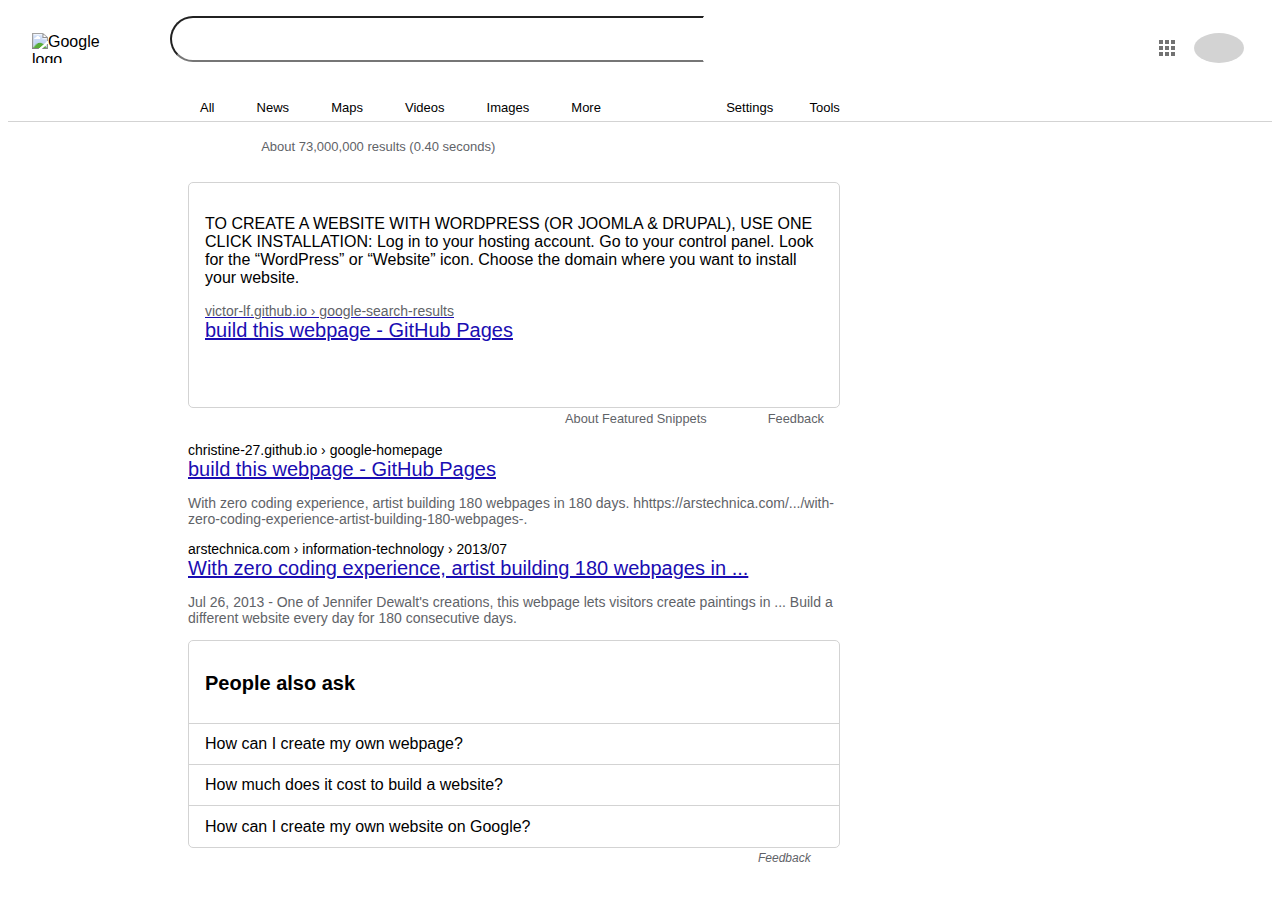
==== index.html @ c7e28373 "Added two results and People Also Ask" ====
<!DOCTYPE html>
<html lang="en">
<head>
  <link rel="stylesheet" type="text/css" href="style.css">
  <link href="https://stackpath.bootstrapcdn.com/bootstrap/4.5.0/css/bootstrap.min.css" rel="stylesheet" integrity="sha384-9aIt2nRpC12Uk9gS9baDl411NQApFmC26EwAOH8WgZl5MYYxFfc+NcPb1dKGj7Sk" crossorigin="anonymous">
  <script src="https://kit.fontawesome.com/f6c0521099.js" crossorigin="anonymous"></script>
  <link rel="shortcut icon" href="https://images.google.com/images/branding/googleg/1x/googleg_standard_color_128dp.png" />
  <title>Google Search</title>
</head>
<body>
  <header id="header">

    <div class="logo-and-form">
      <img id="logo" src="https://www.google.com/images/branding/googlelogo/1x/googlelogo_color_272x92dp.png" alt="Google logo" width="92px" height="30px">      

      <form id="search-form" action="#">
          
          <div class="input-group">
          <div class="input-group-append">
              <input type="text" id="search-field" class="form-control"></input> 
              <div class="input-group-text" id="input-group-text">
              <i class="fa fa-close" id="delete-search"> </i>   
              <i class="fa fa-search" id="search-glass"> </i>    
              </div>
          </div>
          </div>
          
      </form>
    </div>

    <ul id="header-links">
      <li title="Google Apps">
        <div class="grid">
          <div class="grid-cell"></div>
          <div class="grid-cell"></div>
          <div class="grid-cell"></div>
          <div class="grid-cell"></div>
          <div class="grid-cell"></div>
          <div class="grid-cell"></div>
          <div class="grid-cell"></div>
          <div class="grid-cell"></div>
          <div class="grid-cell"></div>
        </div>
      </li>
      <li id="profile-picture"><i class="fa fa-user"></i></li>
    </ul>

  </header>

  <nav class="nav-bar">
    <ul class="nav-list" id="search-options">
      <li><i class="fa fa-search"></i>All</li>
      <li><i class="fa fa-newspaper-o"></i>News</li>
      <li><i class="fa fa-map-marker"></i>Maps</li>
      <li><i class="fa fa-youtube-play"></i>Videos</li>
      <li><i class="fa fa-image"></i>Images</li>
      <li><i class="fa fa-ellipsis-v"></i>More</li>
    </ul>
    <ul class="nav-list" id="search-adjustments">
      <li>Settings</li>
      <li>Tools</li>
    </ul>
  </nav>
  
  <main id="main">  
    <div class="all-results"> 
      <div class="featured-result">
        <section id="featured-result">
          <p>
            TO CREATE A WEBSITE WITH WORDPRESS (OR JOOMLA & DRUPAL), USE ONE CLICK INSTALLATION: Log in to your hosting account. Go to your control panel. Look for the “WordPress” or “Website” icon. Choose the domain where you want to install your website.
          </p>
          <a href="#">build this webpage - GitHub Pages</a>
        </section>

        <div class="feature-feedback">
          <span><i class="fa fa-question-circle-o"></i>About Featured Snippets</span>
          <span><i class="fa fa-square"></i>Feedback</span>
        </div>
      </div>

      <section id="result-one">
        <a href="#">build this webpage - GitHub Pages</a>
        <p>
          With zero coding experience, artist building 180 webpages in 180 days. hhttps://arstechnica.com/.../with-zero-coding-experience-artist-building-180-webpages-.
        </p>
      </section>

      <section id="result-two">
        <a href="#">With zero coding experience, artist building 180 webpages in ...</a>
        <p>
          Jul 26, 2013 - One of Jennifer Dewalt's creations, this webpage lets visitors create paintings in ... Build a different website every day for 180 consecutive days.
        </p>
      </section>

      <div id="people-also-ask">
        <section>
          <h3>People also ask</h3>
          <ul>
            <li>How can I create my own webpage? <i class="fa fa-angle-down"></i></li>
            <li>How much does it cost to build a website? <i class="fa fa-angle-down"></i></li>
            <li>How can I create my own website on Google? <i class="fa fa-angle-down"></i></li>
          </ul>
        </section>
      </div>
      <span id="also-feedback">Feedback</span>

    </div>
  </main>

<!--    
  <footer id="footer">
    <div id="country">Spain</div>

    <div class="lower-footer">
      <ul id="site-info">
        <li>Advertising</li>
        <li>Business</li>
        <li>About</li>
        <li>How Search Works</li>
      </ul>

      <ul id="terms-and-conditions">
        <li>Privacy</li>
        <li>Terms</li>
        <li>Settings</li>
      </ul>
    </div>    

  </footer>-->
</body>
</html>
---- style.css ----
/*Global*/


body {
  font-family: arial, sans-serif !important;
  font-size: 16px;
}

/* Header */

#header {
  display: flex;
  justify-content: space-between;
  align-items: center;
  margin: 15px 28px 0 24px;
}

#logo {
  margin-right: 46px;
}

.logo-and-form {
  display: flex;
  justify-content: flex-start;
  align-items: center;
}

#search-form {
  display: flex;
  flex-direction: column;
  align-items: center;
  justify-content: center;
}

#search-field {
  width: 32.95rem;
  height: 2.5rem;
  border-radius: 1.875rem 0 0 1.875rem;
  border-right: 1px solid white;
}

#input-group-text {
  background-color: white;
  border-radius: 0 1.875rem 1.875rem 0;
  border-left: 1px solid white;
}

#delete-search {
  color: #80868b;
}

#search-glass {
  padding: 0 10px 0 26px;
  color: #4285f4;
}

#header-links {
  display: flex;
  flex-direction: row;
  justify-content: flex-end;
  align-items: center;
  height: 40px;
  list-style: none;
  font-size: 0.8125em;
  margin: 13px 0;
}

#header-links li {
  padding: 0 10px;
}

.grid {
  display: grid;
  grid-template-columns: repeat(3, 6px);
  grid-template-rows: repeat(3, 6px);
  margin-right: 8px;
}

.grid-cell {    
  border: 1px solid white;
  background-color: #727272;
}

#profile-picture {
  background: lightgray;
  height: 30px;
  width: 30px;
  border-radius: 50%;
  line-height: 28px;
}

#profile-picture i {
  color:  white;
  text-align: center;
}

/* Navigation bar */

.nav-bar {
  display: flex;
  align-items: center;
  font-size: 0.8125rem;
  height: 2.5rem;
  border-bottom: 1px solid lightgray;
}

.nav-bar::after {
  display: block;
  position: relative;
  top: 2.8125rem;
  left: -28.55rem;
  width: 20rem;
  content: "About 73,000,000 results (0.40 seconds)";
  color: #5f6368;
}

.nav-bar .nav-list {
  display: flex;
  justify-content: space-evenly;
  list-style: none;
}

#search-options {
  position: relative;
  left: 6.875rem;
  width: 30rem;
  margin-bottom: 0px;
}

#search-options i {
  padding-right: 0.3125rem;
  color: #5f6368;
}

#search-adjustments { 
  position: relative;
  display: flex;
  justify-content: space-around;
  left: 8.75rem;
  width: 9.375rem;
  margin-bottom: 0px;
}

/* Main */

#main {
  position: relative;
  display: flex;
  flex-direction: column;
  justify-content: center;
  align-items: left;
  top: 60px;
  left: 180px;
  width: 40.75rem;
}

.all-results a {
  font-size: 1.25rem;
}

.all-results p {
  font-size: 0.875rem;
}

.featured-result {
  margin-bottom: 1rem;
}

#featured-result {
  height: 12rem;
  padding: 1rem;
  border: 1px solid lightgray;
  border-radius: 5px;
}

#featured-result p {
  font-size: 1rem;
  color: black;
}

#featured-result a::before {
  display: block;
  content: "victor-lf.github.io › google-search-results";
  font-size: 0.875rem;
  color: #5f6368;
}

.feature-feedback {
  position: relative;
  display: flex;
  justify-content: space-around;
  left: 21.5rem;
  width: 20rem;
  margin-top: 0.2rem;
  font-size: 0.8rem;
  color: #5f6368;
}

.feature-feedback i {
  padding-right: 5px;
}

.all-results a {  
  font-size: 1.25rem;
  color: #1a0db2;
}

.all-results p {  
  color: #5f6368;
}

#result-one::before {
  display: block;
  content:"christine-27.github.io › google-homepage";
  font-size: 0.875rem;
}

#result-two::before {
  display: block;
  content:"arstechnica.com › information-technology › 2013/07";
  font-size: 0.875rem;
}

#people-also-ask section {
  border: 1px solid lightgray;
  border-radius: 5px;
}

#people-also-ask h3 {
  padding: 0.7rem 0 0.7rem 1rem;
  margin-bottom: 0px;
  font-size: 1.25rem;
}

#people-also-ask ul {
  display: flex;
  flex-direction: column;
  padding-left: 0px;
  margin-bottom: 0px;
  list-style: none;
}

#people-also-ask ul li {
  display: flex;
  justify-content: space-between;
  align-items: center;
  border-top: 1px solid lightgray;  
  padding: 0.7rem 2rem 0.7rem 1rem;
}

#also-feedback {
  position: relative;
  left: 570px;
  font-size: 0.75rem;
  font-style: italic;
  color: #5f6368;
}




/* Footer */ 

#footer {
  position: absolute;
  bottom: 0px;
  left: 0px;
  right: 0px;
  display: flex;
  flex-direction: column;
  background-color: #f2f2f2;
  color: #717171;
  font-size: 0.937rem;
}

#country {
  padding: 10px 0 10px 40px;
  border-bottom: 1px solid #d3c8c8;
}

.lower-footer {
  display: flex;
  flex-direction: row;
  justify-content: space-between;
  align-items: center;
}

#site-info {
  display: flex;
  flex-direction: row;
  justify-content: space-between;
  align-items: center;
  width: 25rem;
  margin-bottom: 0px;
  padding: 10px 0px 10px 40;
  list-style: none;
  margin-bottom: 0px;
}

#terms-and-conditions {
  display: flex;
  flex-direction: row;
  justify-content: space-between;
  width: 13.5rem;
  margin-bottom: 0px;
  padding: 10px 40px 10px 0;
  list-style: none;
}
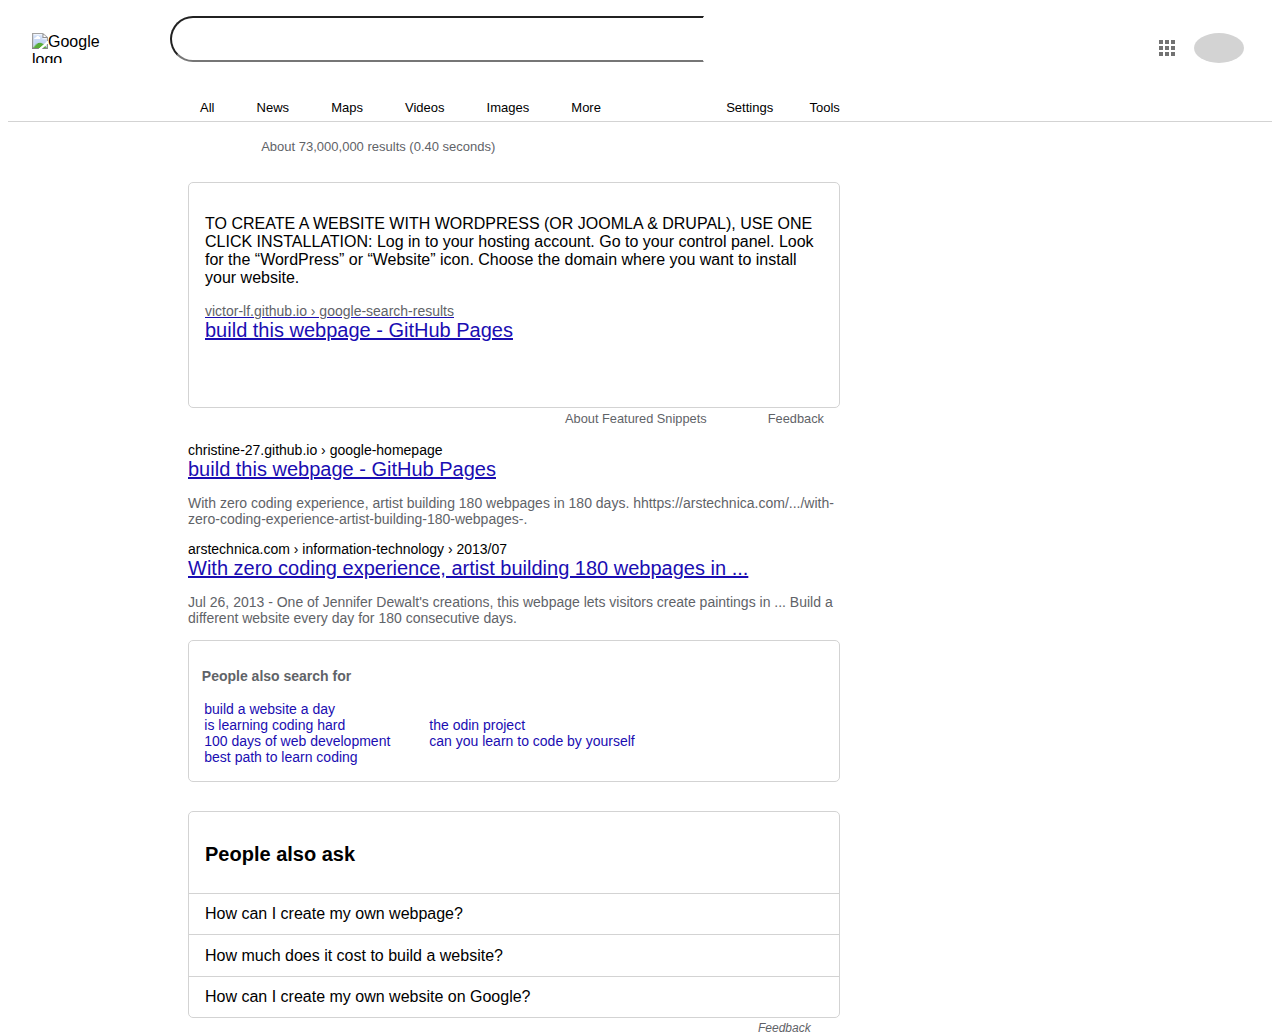
==== commit 479b9148: "Added People Also Search For" ====
--- a/index.html
+++ b/index.html
@@ -92,6 +92,21 @@
         </p>
       </section>
 
+      <div id="people-also-search">
+        <section>
+          <h3>People also search for</h3>
+          <i class="fa fa-close"></i>
+          <ul>
+            <li>build a website a day</li>
+            <li>is learning coding hard</li>
+            <li>100 days of web development</li>
+            <li>best path to learn coding</li>
+            <li>the odin project</li>
+            <li>can you learn to code by yourself</li>
+          </ul>
+        </section>
+      </div>
+
       <div id="people-also-ask">
         <section>
           <h3>People also ask</h3>
--- a/style.css
+++ b/style.css
@@ -221,6 +221,45 @@
   font-size: 0.875rem;
 }
 
+#people-also-search {  
+  position: relative;
+  border: 1px solid lightgray;
+  border-radius: 5px;
+  padding: 0.8rem;
+  margin-bottom: 1.8rem;
+}
+
+#people-also-search h3 {
+  font-weight: bold; 
+  font-size: 0.875rem;
+  color: #5f6368;
+}
+
+#people-also-search i {
+  position: absolute;
+  top: 0.875rem;
+  right: 0.875rem;
+  color: #5f6368;
+}
+
+#people-also-search ul {
+  display: flex;
+  flex-flow: column wrap;
+  align-items: center;
+  justify-content: center;
+  width: 28.125rem;
+  height: 4.375rem;
+  padding-left: 0px;
+  margin-bottom: 0px;
+  font-size: 0.875rem;
+}
+
+#people-also-search li {
+  width: 13.75rem;
+  color: #1a0db2;
+  list-style: none;
+}
+
 #people-also-ask section {
   border: 1px solid lightgray;
   border-radius: 5px;
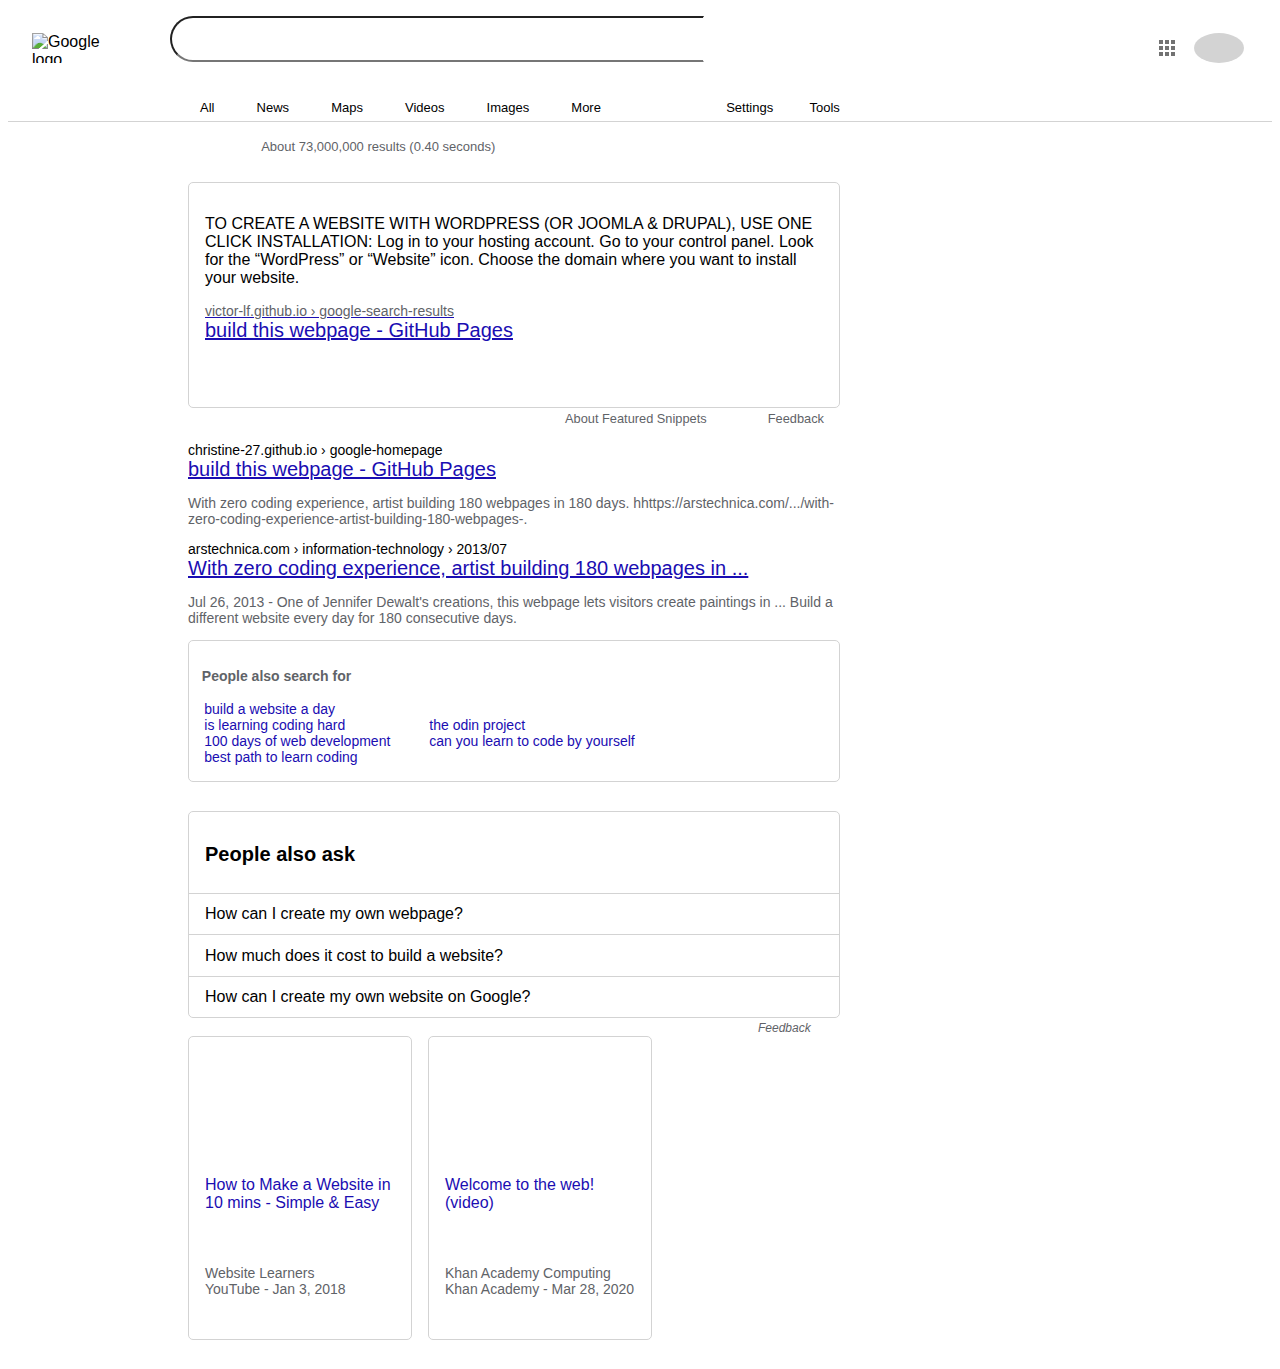
==== commit 1e45b35e: "Added embedded videos" ====
--- a/index.html
+++ b/index.html
@@ -119,6 +119,20 @@
       </div>
       <span id="also-feedback">Feedback</span>
 
+      <div class="video-grid">
+        <a class="video-tile">
+          <iframe width="560" height="315" src="https://www.youtube.com/embed/YWA-xbsJrVg" frameborder="0" allow="accelerometer; autoplay; encrypted-media; gyroscope; picture-in-picture" allowfullscreen></iframe>
+          <p id="iframe-title">How to Make a Website in 10 mins - Simple & Easy</p>
+          <p>Website Learners <br> YouTube - Jan 3, 2018</p>
+        </a>
+
+        <a class="video-tile">
+          <iframe width="560" height="315" src="https://www.youtube.com/embed/jHPr-CuvHhs" frameborder="0" allow="accelerometer; autoplay; encrypted-media; gyroscope; picture-in-picture" allowfullscreen></iframe>
+          <p id="iframe-title">Welcome to the web! (video)</p>
+          <p>Khan Academy Computing <br> Khan Academy - Mar 28, 2020</p>
+        </a>
+      </div>
+
     </div>
   </main>
 
--- a/style.css
+++ b/style.css
@@ -295,7 +295,37 @@
   color: #5f6368;
 }
 
-
+.video-grid {
+  display: grid;
+  grid-template-columns: repeat(2, 14rem);
+  grid-auto-rows: 19rem;
+  grid-gap: 1rem;
+  margin-bottom: 1.8rem;
+}
+
+.video-tile {
+  border: 1px solid lightgray;
+  border-radius: 5px;
+}
+
+.video-tile p {
+  margin: 0px;
+  padding: 1rem 1rem 0px 1rem;
+}
+
+
+iframe {
+  height: calc(100% - 11.5rem);
+  width: 100%;
+  object-fit: fill;
+  border-radius: 5px 5px 0 0;
+}
+
+#iframe-title {
+  font-size: 1rem;
+  color: #1a0db2;
+  padding-bottom: 2.3rem;
+}
 
 
 /* Footer */ 
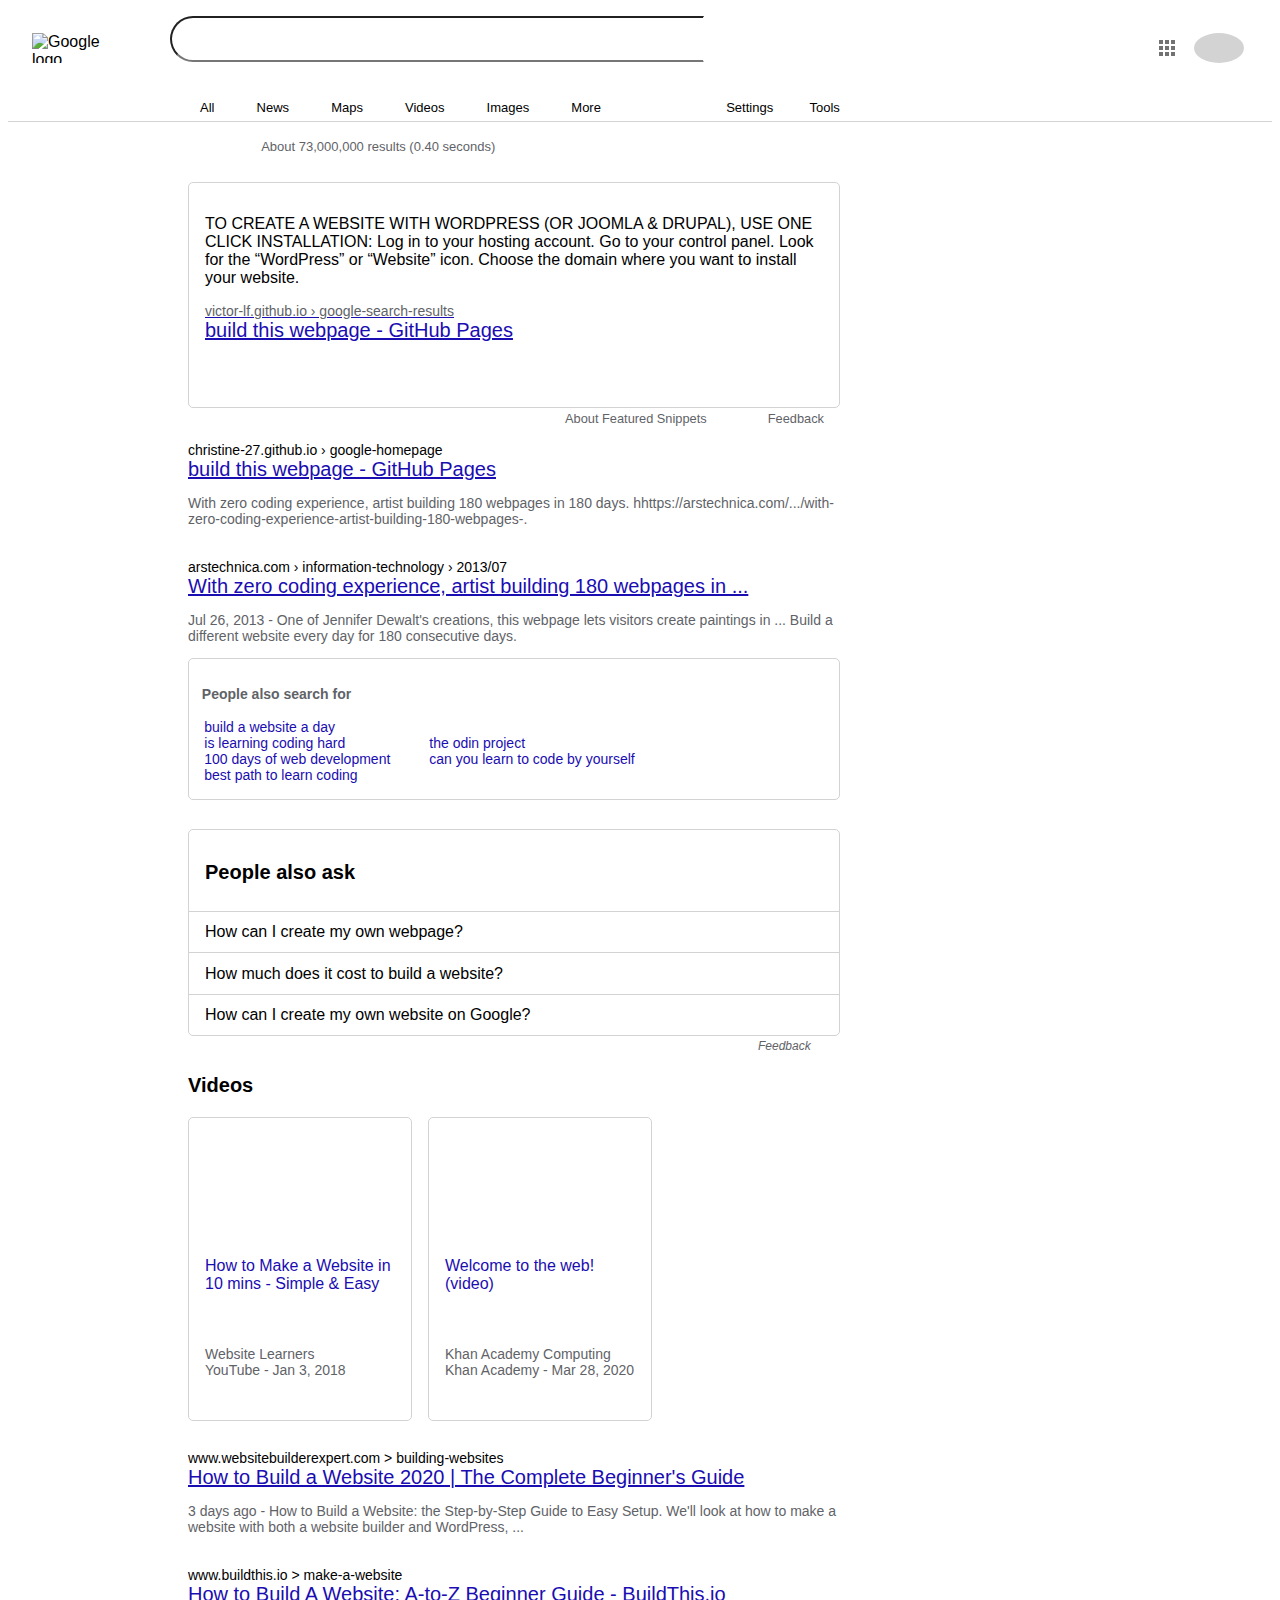
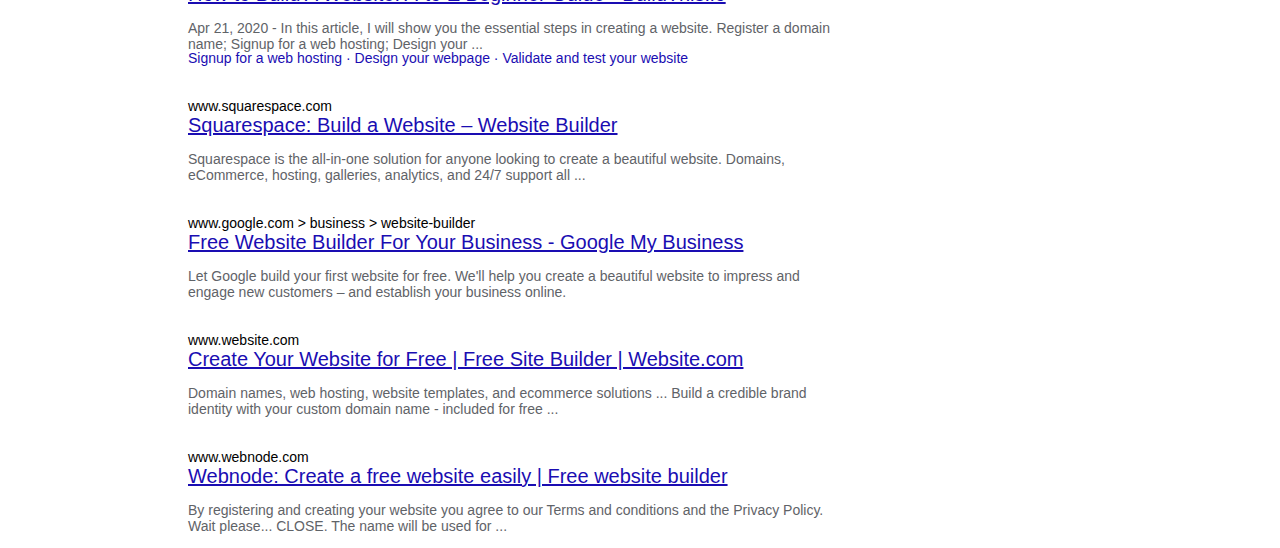
==== commit fdca36f8: "Added the rest of the search results" ====
--- a/index.html
+++ b/index.html
@@ -64,6 +64,7 @@
   
   <main id="main">  
     <div class="all-results"> 
+
       <div class="featured-result">
         <section id="featured-result">
           <p>
@@ -71,7 +72,6 @@
           </p>
           <a href="#">build this webpage - GitHub Pages</a>
         </section>
-
         <div class="feature-feedback">
           <span><i class="fa fa-question-circle-o"></i>About Featured Snippets</span>
           <span><i class="fa fa-square"></i>Feedback</span>
@@ -84,7 +84,6 @@
           With zero coding experience, artist building 180 webpages in 180 days. hhttps://arstechnica.com/.../with-zero-coding-experience-artist-building-180-webpages-.
         </p>
       </section>
-
       <section id="result-two">
         <a href="#">With zero coding experience, artist building 180 webpages in ...</a>
         <p>
@@ -106,7 +105,6 @@
           </ul>
         </section>
       </div>
-
       <div id="people-also-ask">
         <section>
           <h3>People also ask</h3>
@@ -119,6 +117,8 @@
       </div>
       <span id="also-feedback">Feedback</span>
 
+      
+      <h3 id="videos-header">Videos</h3>
       <div class="video-grid">
         <a class="video-tile">
           <iframe width="560" height="315" src="https://www.youtube.com/embed/YWA-xbsJrVg" frameborder="0" allow="accelerometer; autoplay; encrypted-media; gyroscope; picture-in-picture" allowfullscreen></iframe>
@@ -133,6 +133,44 @@
         </a>
       </div>
 
+      <section id="results-three-eight">
+        <section id="result-three">
+          <a href="#">How to Build a Website 2020 | The Complete Beginner's Guide</a>
+          <p>
+            3 days ago - How to Build a Website: the Step-by-Step Guide to Easy Setup. We'll look at how to make a website with both a website builder and WordPress, ...
+          </p>
+        </section>
+        <section id="result-four">
+          <a href="#">How to Build A Website: A-to-Z Beginner Guide - BuildThis.io</a>
+          <p>
+            Apr 21, 2020 - In this article, I will show you the essential steps in creating a website. Register a domain name; Signup for a web hosting; Design your ...
+          </p>
+        </section>
+        <section id="result-five">
+          <a href="#">Squarespace: Build a Website – Website Builder</a>
+          <p>
+            Squarespace is the all-in-one solution for anyone looking to create a beautiful website. Domains, eCommerce, hosting, galleries, analytics, and 24/7 support all ...
+          </p>
+        </section>
+        <section id="result-six">
+          <a href="#">Free Website Builder For Your Business - Google My Business</a>
+          <p>
+            Let Google build your first website for free. We'll help you create a beautiful website to impress and engage new customers – and establish your business online.
+          </p>
+        </section>
+        <section id="result-seven">
+          <a href="#">Create Your Website for Free | Free Site Builder | Website.com</a>
+          <p>
+            Domain names, web hosting, website templates, and ecommerce solutions ... Build a credible brand identity with your custom domain name - included for free ...
+          </p>
+        </section>
+        <section id="result-eight">
+          <a href="#">Webnode: Create a free website easily | Free website builder</a>
+          <p>
+            By registering and creating your website you agree to our Terms and conditions and the Privacy Policy. Wait please... CLOSE. The name will be used for ...
+          </p>
+        </section>
+      </section>
     </div>
   </main>
 
--- a/style.css
+++ b/style.css
@@ -12,7 +12,11 @@
   display: flex;
   justify-content: space-between;
   align-items: center;
+  position: sticky;
+  top: 0px;
+  background: white;
   margin: 15px 28px 0 24px;
+  z-index: 1;
 }
 
 #logo {
@@ -209,6 +213,14 @@
   color: #5f6368;
 }
 
+#result-one, #result-three, #result-five, #result-six, #result-seven, #result-eigth {
+  margin-bottom: 2rem;
+}
+
+#result-four {
+  margin-bottom: 1rem;
+}
+
 #result-one::before {
   display: block;
   content:"christine-27.github.io › google-homepage";
@@ -293,6 +305,10 @@
   font-size: 0.75rem;
   font-style: italic;
   color: #5f6368;
+}
+
+#videos-header {
+  font-size: 1.25rem;
 }
 
 .video-grid {
@@ -327,6 +343,51 @@
   padding-bottom: 2.3rem;
 }
 
+#result-three::before {
+  content:"www.websitebuilderexpert.com > building-websites";
+  display: block;
+  font-size: 0.875rem;
+}
+
+#result-four::before {
+  content:"www.buildthis.io > make-a-website";
+  display: block;
+  font-size: 0.875rem;
+}
+
+#result-four::after {  
+  content:"Signup for a web hosting · ‎Design your webpage · ‎Validate and test your website";
+  display: block;
+  position: relative;
+  bottom: 1rem;
+  color: #1a0db2;
+  font-size: 0.875rem;
+}
+
+#result-five::before {
+  content:"www.squarespace.com";
+  display: block;
+  font-size: 0.875rem;
+}
+
+#result-six::before {
+  content:"www.google.com > business > website-builder";
+  display: block;
+  font-size: 0.875rem;
+}
+
+#result-seven::before {
+  content:"www.website.com";
+  display: block;
+  font-size: 0.875rem;
+}
+
+#result-eight::before {
+  content:"www.webnode.com";
+  display: block;
+  font-size: 0.875rem;
+}
+
 
 /* Footer */ 
 
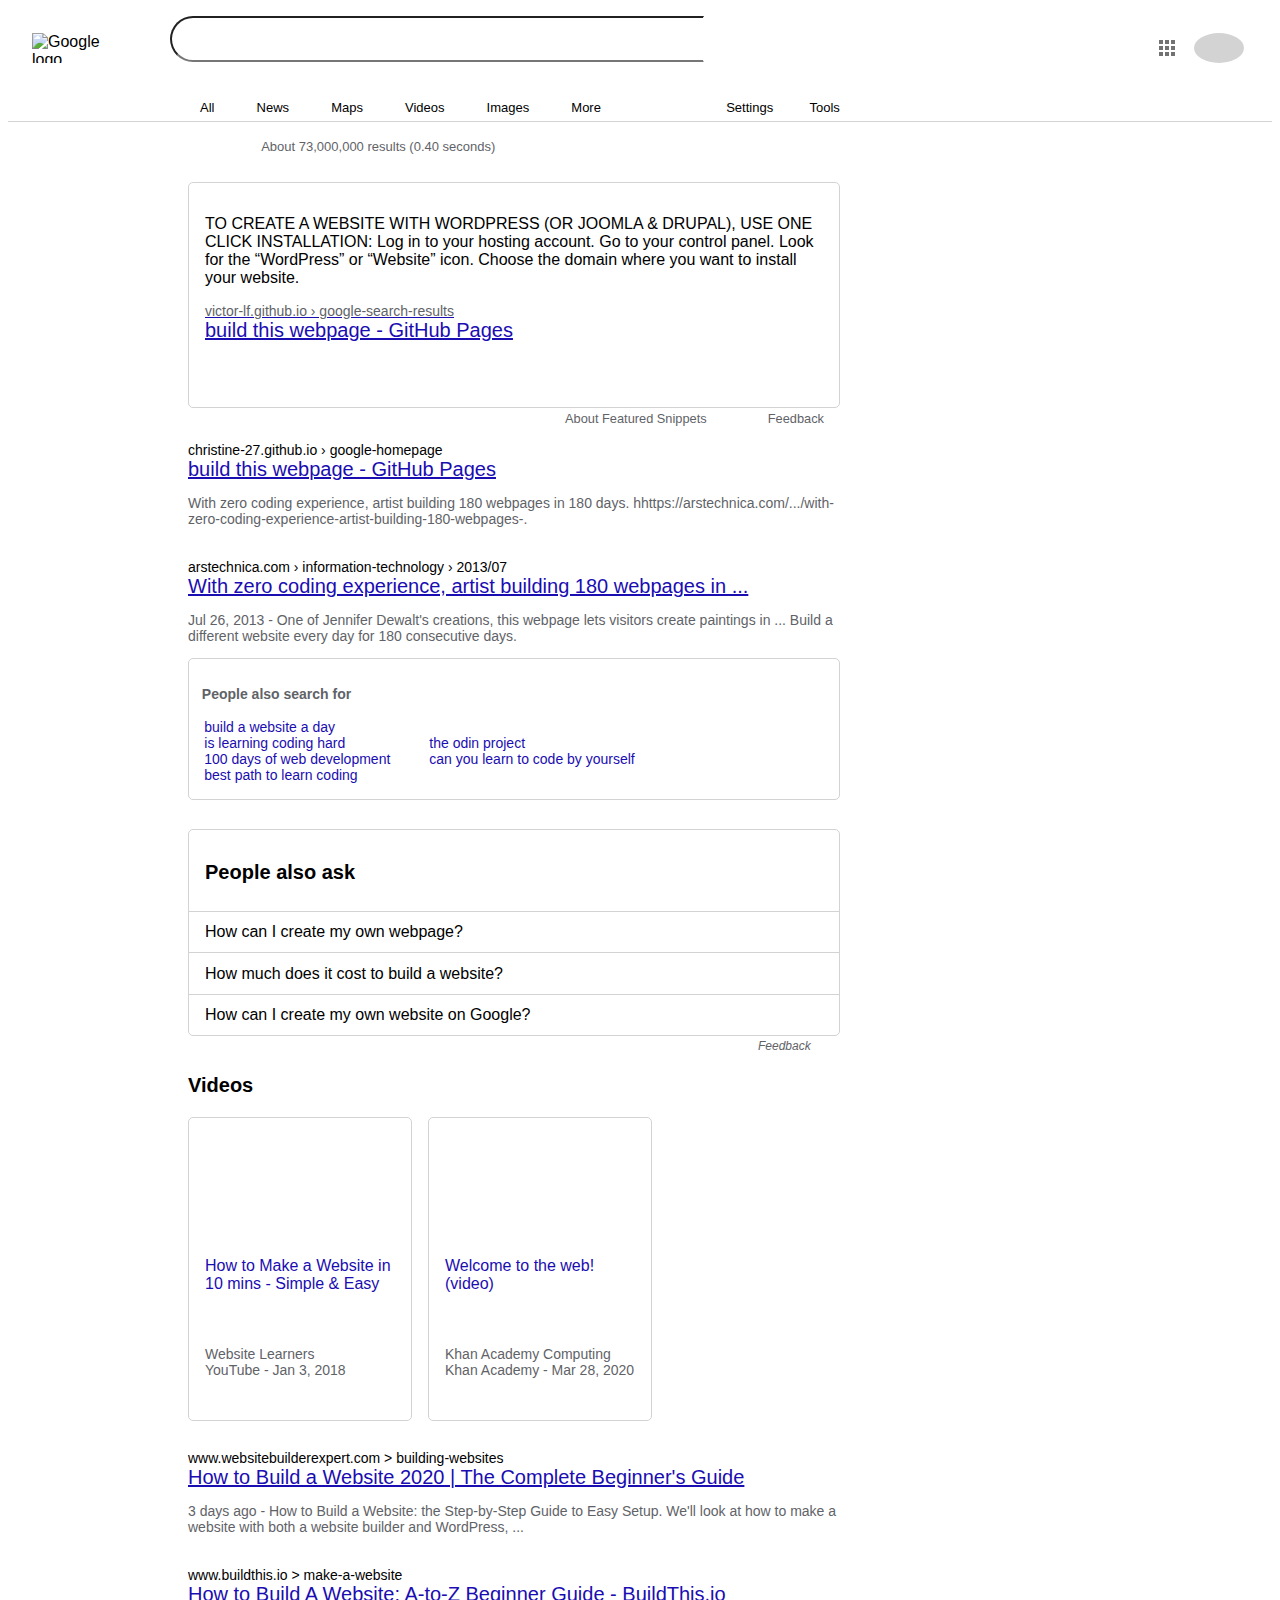
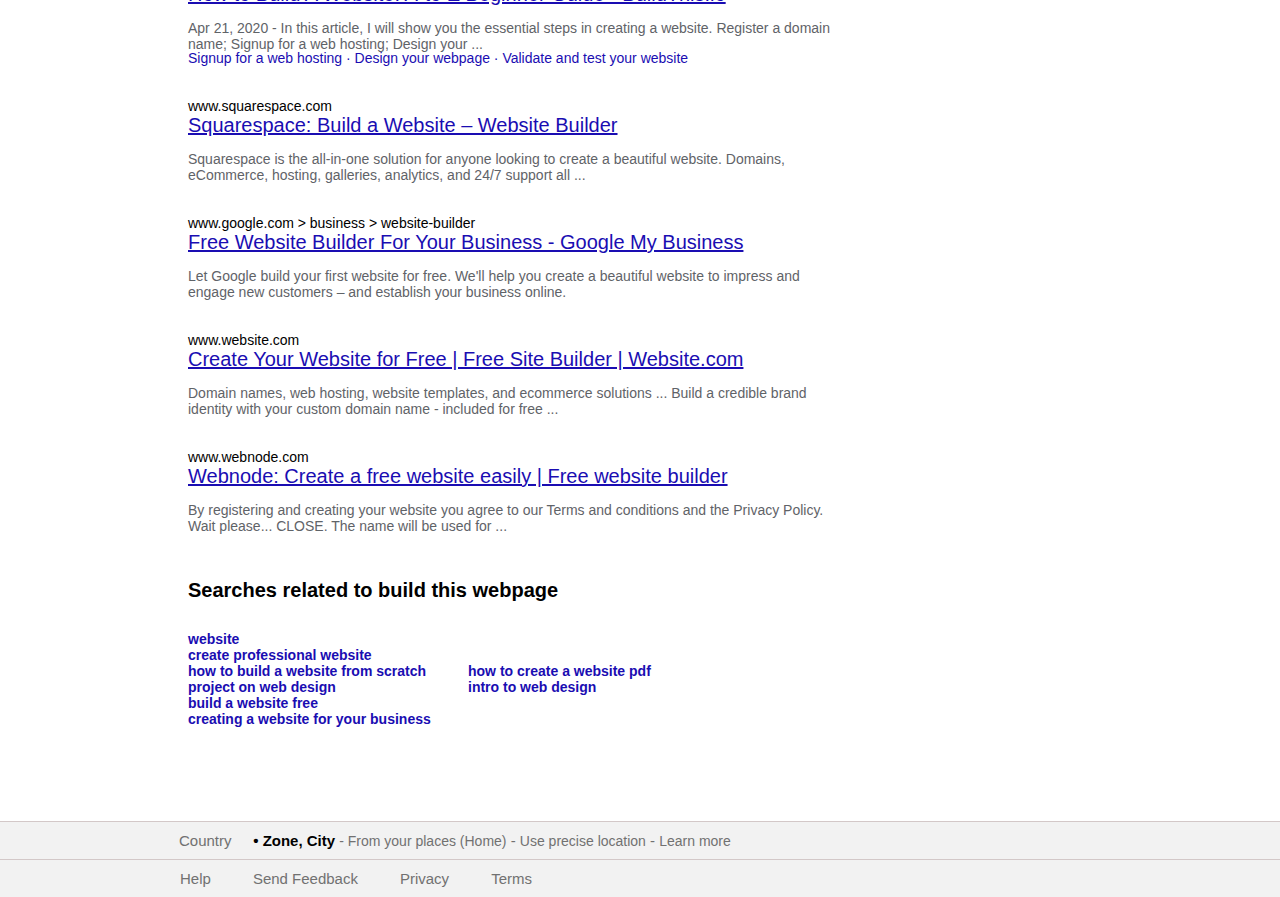
==== commit ed513d9d: "Added related searches, footer and new image directory" ====
--- a/index.html
+++ b/index.html
@@ -172,27 +172,44 @@
         </section>
       </section>
     </div>
+
+    <div id="related-searches">
+      <section>
+        <h3>Searches related to build this webpage</h3> 
+        <ul>
+          <li>website</li>
+          <li>create professional website</li>
+          <li>how to build a website from scratch</li>
+          <li>project on web design</li>
+          <li>build a website free</li>
+          <li>creating a website for your business</li>
+          <li>how to create a website pdf</li>
+          <li>intro to web design</li>
+        </ul>
+      </section>
+    </div>
+
   </main>
 
-<!--    
+  
   <footer id="footer">
-    <div id="country">Spain</div>
+    <div id="location">
+      Country
+      <span id="country"> • Zone, City </span>
+      <a href="#">- From your places (Home)</a> -
+      <a>Use precise location</a> -
+      <a>Learn more</a>
+    </div>
 
     <div class="lower-footer">
-      <ul id="site-info">
-        <li>Advertising</li>
-        <li>Business</li>
-        <li>About</li>
-        <li>How Search Works</li>
-      </ul>
-
       <ul id="terms-and-conditions">
+        <li>Help</li>
+        <li>Send Feedback</li>
         <li>Privacy</li>
         <li>Terms</li>
-        <li>Settings</li>
       </ul>
     </div>    
 
-  </footer>-->
+  </footer>
 </body>
 </html>--- a/style.css
+++ b/style.css
@@ -266,7 +266,7 @@
   font-size: 0.875rem;
 }
 
-#people-also-search li {
+#people-also-search li, #related-searches li {
   width: 13.75rem;
   color: #1a0db2;
   list-style: none;
@@ -388,24 +388,63 @@
   font-size: 0.875rem;
 }
 
+#related-searches h3 {
+  padding: 0.7rem 0 0.7rem 0;
+  margin-bottom: 0px;
+  font-size: 1.25rem;
+}
+
+#related-searches ul {
+  display: flex;
+  flex-flow: column wrap;
+  align-items: center;
+  justify-content: center;
+  width: 30rem;
+  height: 6.5rem;
+  padding-left: 0px;
+  margin-bottom: 0px;
+  font-size: 0.875rem;
+}
+
+#related-searches ul li {
+  width: 17.5rem;
+  font-weight: bold;
+}
 
 /* Footer */ 
 
 #footer {
   position: absolute;
-  bottom: 0px;
   left: 0px;
   right: 0px;
   display: flex;
   flex-direction: column;
   background-color: #f2f2f2;
   color: #717171;
+  border-top: 0.5px solid #d3c8c8;
   font-size: 0.937rem;
+  margin-top: 9.375rem;
+}
+
+#location {
+  padding: 10px 0 10px 179px;
+  border-bottom: 1px solid #d3c8c8;
+}
+
+#location a {
+  font-size: 0.875rem;
+  color: #717171;
+  text-decoration: none;
+}
+
+#location a:hover {
+  color: black;
 }
 
 #country {
-  padding: 10px 0 10px 40px;
-  border-bottom: 1px solid #d3c8c8;
+  padding-left: 1.1rem;
+  font-weight: bold;
+  color: black;
 }
 
 .lower-footer {
@@ -415,24 +454,12 @@
   align-items: center;
 }
 
-#site-info {
+#terms-and-conditions {
   display: flex;
   flex-direction: row;
   justify-content: space-between;
-  align-items: center;
-  width: 25rem;
-  margin-bottom: 0px;
-  padding: 10px 0px 10px 40;
-  list-style: none;
-  margin-bottom: 0px;
-}
-
-#terms-and-conditions {
-  display: flex;
-  flex-direction: row;
-  justify-content: space-between;
-  width: 13.5rem;
-  margin-bottom: 0px;
-  padding: 10px 40px 10px 0;
+  width: 22rem;
+  margin: 0px 0px 0px 140px;
+  padding: 10px 0 10px 40px;
   list-style: none;
 }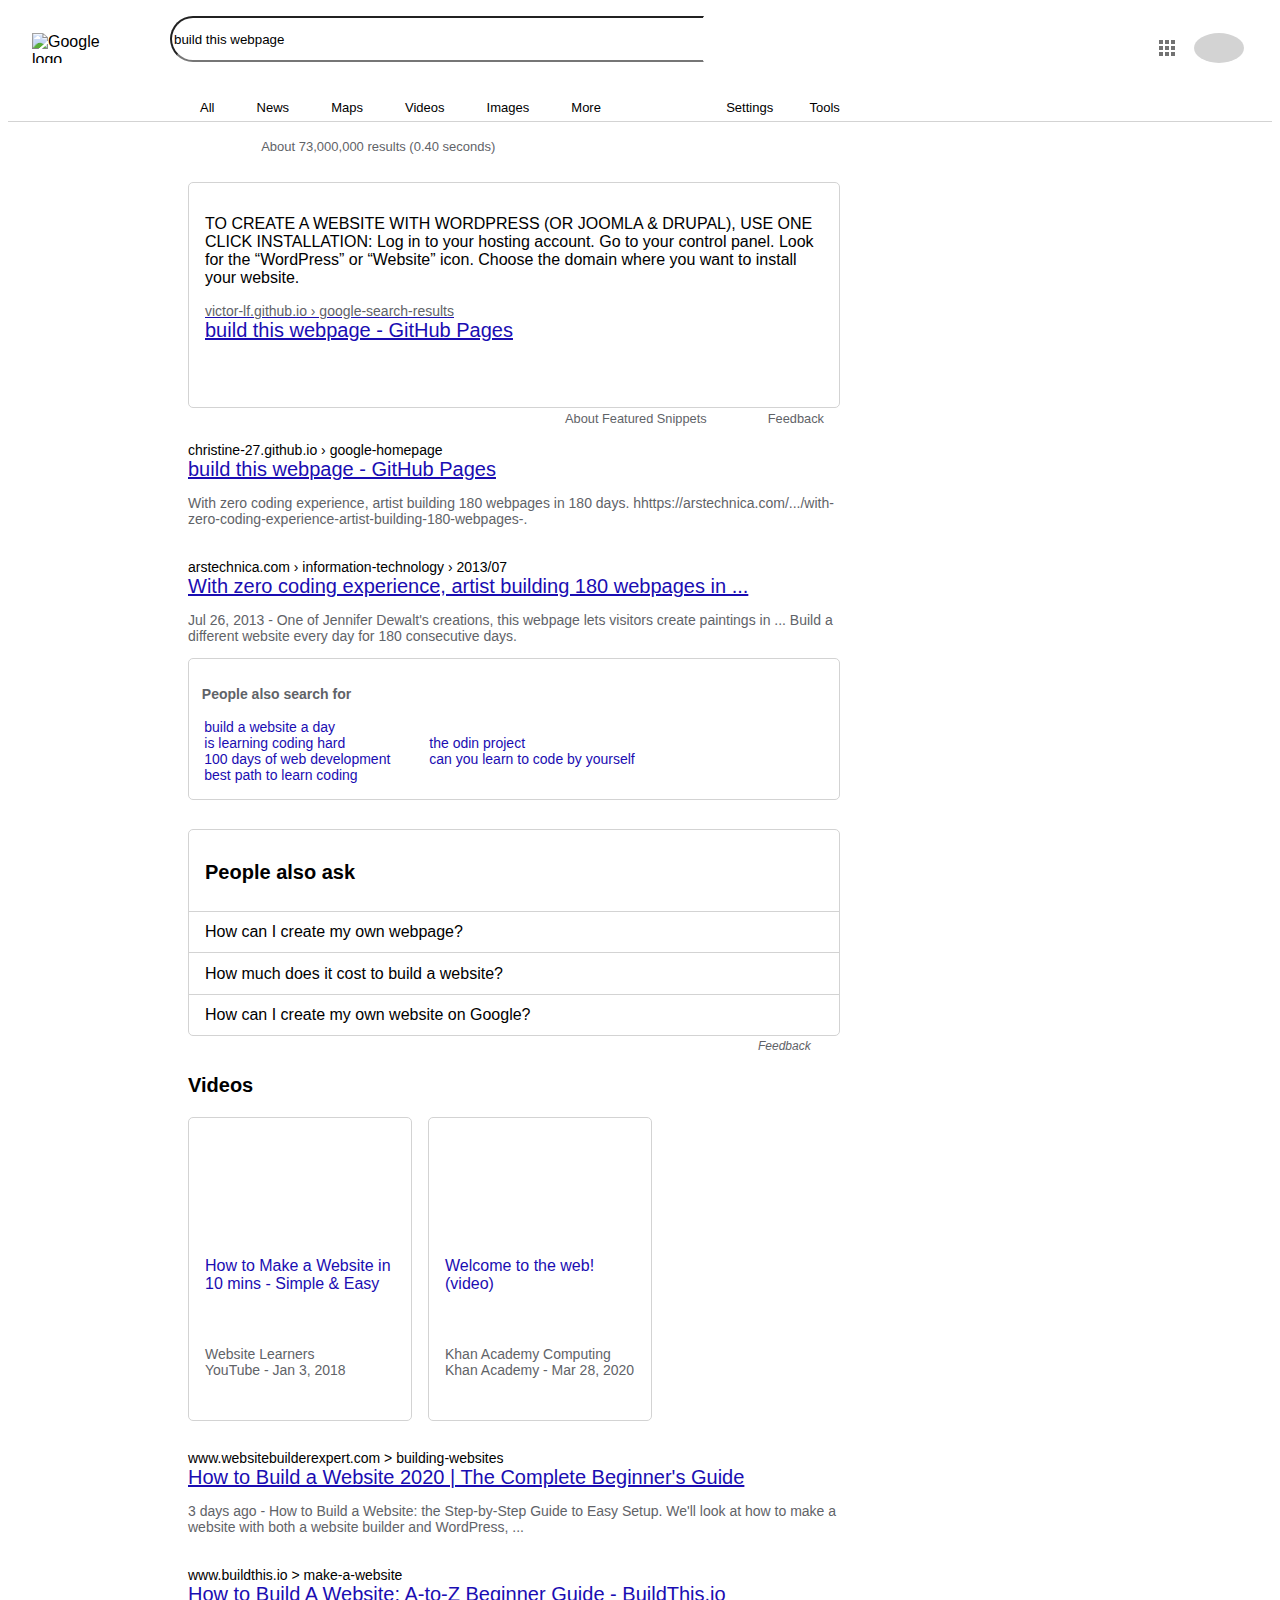
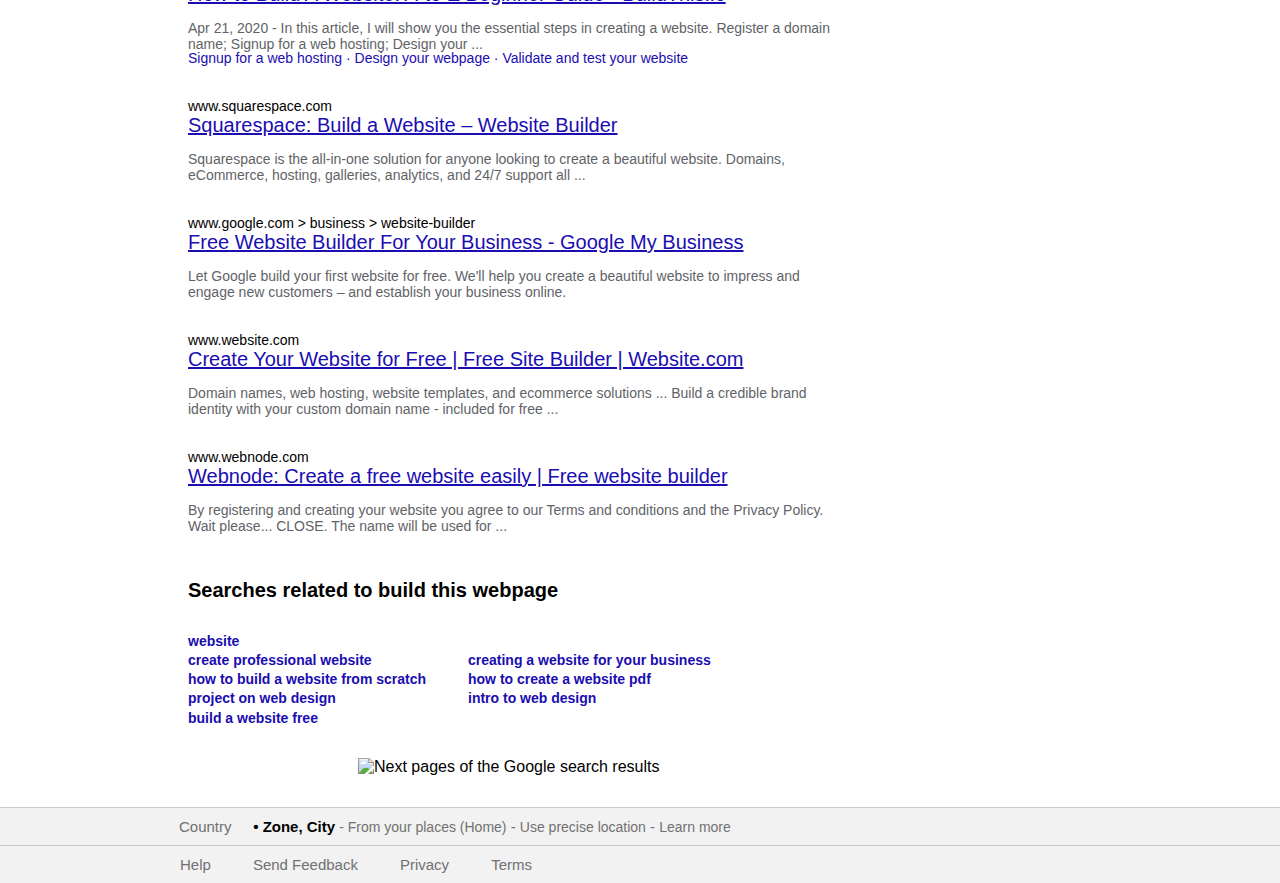
==== commit d84a8ed7: "Added next pages as image and edited form placeholder" ====
--- a/index.html
+++ b/index.html
@@ -17,7 +17,7 @@
           
           <div class="input-group">
           <div class="input-group-append">
-              <input type="text" id="search-field" class="form-control"></input> 
+              <input type="text" id="search-field" placeholder="build this webpage" class="form-control"></input> 
               <div class="input-group-text" id="input-group-text">
               <i class="fa fa-close" id="delete-search"> </i>   
               <i class="fa fa-search" id="search-glass"> </i>    
@@ -189,6 +189,10 @@
       </section>
     </div>
 
+    <div id="next-pages">
+      <img src="https://raw.githubusercontent.com/rinconv911/google-homepage/master/images/search-results-next-pages.png?token=AOQ7NZNAIFZL3TH753CQ4AS635Y2W" alt="Next pages of the Google search results" width="312px" height="56px">
+    </div>
+
   </main>
 
   
--- a/style.css
+++ b/style.css
@@ -41,6 +41,10 @@
   height: 2.5rem;
   border-radius: 1.875rem 0 0 1.875rem;
   border-right: 1px solid white;
+}
+
+#search-field::placeholder {
+  color: black;
 }
 
 #input-group-text {
@@ -266,7 +270,7 @@
   font-size: 0.875rem;
 }
 
-#people-also-search li, #related-searches li {
+#people-also-search li {
   width: 13.75rem;
   color: #1a0db2;
   list-style: none;
@@ -408,7 +412,16 @@
 
 #related-searches ul li {
   width: 17.5rem;
+  color: #1a0db2;
   font-weight: bold;
+  padding: 0.1rem 0;
+  list-style: none;
+}
+
+#next-pages {
+  position: relative;
+  left: 10.625rem;
+  top: 1.675rem;
 }
 
 /* Footer */ 
@@ -423,7 +436,7 @@
   color: #717171;
   border-top: 0.5px solid #d3c8c8;
   font-size: 0.937rem;
-  margin-top: 9.375rem;
+  margin-top: 7.375rem;
 }
 
 #location {
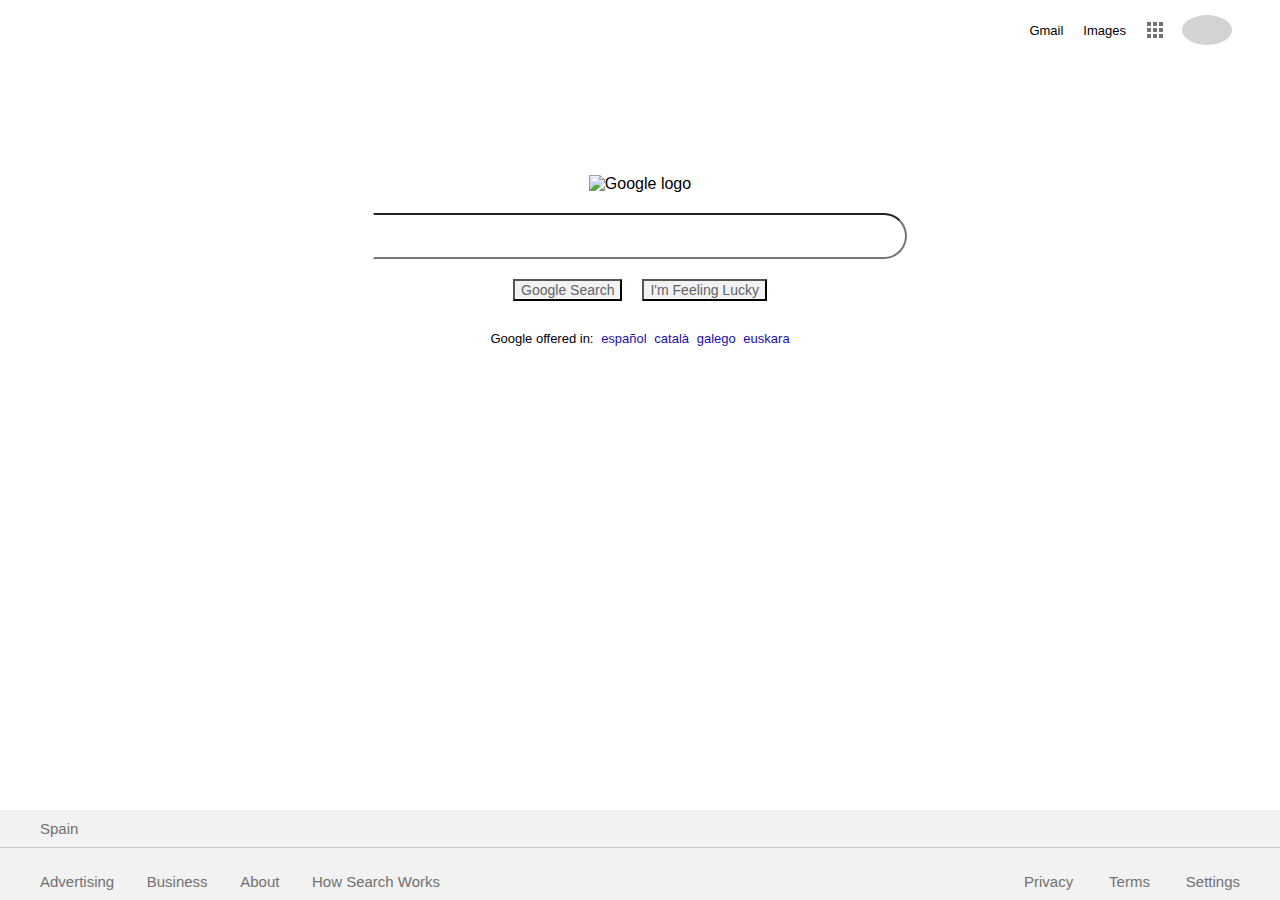
==== commit c2a941df: "Moved search results to new directory" ====
--- a/index.html
+++ b/index.html
@@ -1,219 +1,84 @@
 <!DOCTYPE html>
 <html lang="en">
-<head>
-  <link rel="stylesheet" type="text/css" href="style.css">
-  <link href="https://stackpath.bootstrapcdn.com/bootstrap/4.5.0/css/bootstrap.min.css" rel="stylesheet" integrity="sha384-9aIt2nRpC12Uk9gS9baDl411NQApFmC26EwAOH8WgZl5MYYxFfc+NcPb1dKGj7Sk" crossorigin="anonymous">
-  <script src="https://kit.fontawesome.com/f6c0521099.js" crossorigin="anonymous"></script>
-  <link rel="shortcut icon" href="https://images.google.com/images/branding/googleg/1x/googleg_standard_color_128dp.png" />
-  <title>Google Search</title>
-</head>
-<body>
-  <header id="header">
-
-    <div class="logo-and-form">
-      <img id="logo" src="https://www.google.com/images/branding/googlelogo/1x/googlelogo_color_272x92dp.png" alt="Google logo" width="92px" height="30px">      
+  <head>
+    <link rel="stylesheet" type="text/css" href="style.css">
+    <link href="https://stackpath.bootstrapcdn.com/bootstrap/4.5.0/css/bootstrap.min.css" rel="stylesheet" integrity="sha384-9aIt2nRpC12Uk9gS9baDl411NQApFmC26EwAOH8WgZl5MYYxFfc+NcPb1dKGj7Sk" crossorigin="anonymous">
+    <script src="https://kit.fontawesome.com/f6c0521099.js" crossorigin="anonymous"></script>
+    <link rel="shortcut icon" href="https://images.google.com/images/branding/googleg/1x/googleg_standard_color_128dp.png" />
+    <title>Google</title>
+  </head>
+  <body>
+    <header>
+      <ul id="header-links">
+        <li>Gmail</li>
+        <li>Images</li>
+        <li title="Google Apps">
+          <div class="grid">
+            <div class="grid-cell"></div>
+            <div class="grid-cell"></div>
+            <div class="grid-cell"></div>
+            <div class="grid-cell"></div>
+            <div class="grid-cell"></div>
+            <div class="grid-cell"></div>
+            <div class="grid-cell"></div>
+            <div class="grid-cell"></div>
+            <div class="grid-cell"></div>
+          </div>
+        </li>
+        <li id="profile-picture"><i class="fa fa-user"></i></li>
+      </ul>
+    </header>
+    
+    <main id="main">      
+      <img id="logo" src="https://www.google.com/images/branding/googlelogo/1x/googlelogo_color_272x92dp.png" alt="Google logo">      
 
       <form id="search-form" action="#">
-          
-          <div class="input-group">
-          <div class="input-group-append">
-              <input type="text" id="search-field" placeholder="build this webpage" class="form-control"></input> 
-              <div class="input-group-text" id="input-group-text">
-              <i class="fa fa-close" id="delete-search"> </i>   
-              <i class="fa fa-search" id="search-glass"> </i>    
-              </div>
+        
+        <div class="input-group">
+          <div class="input-group-prepend">
+            <div class="input-group-text" id="search-glass">
+              <i class="fa fa-search"> </i>    
+            </div>
+            <input type="text" id="search-field" class="form-control"></input> 
           </div>
-          </div>
-          
+        </div>
+      
+
+        <div class="buttons">
+          <button type="submit" id="normal-search" class="btn">Google Search</button>
+          <button type="submit" id="feeling-lucky" class="btn">I'm Feeling Lucky</button>
+        </div>
+
+        
       </form>
-    </div>
 
-    <ul id="header-links">
-      <li title="Google Apps">
-        <div class="grid">
-          <div class="grid-cell"></div>
-          <div class="grid-cell"></div>
-          <div class="grid-cell"></div>
-          <div class="grid-cell"></div>
-          <div class="grid-cell"></div>
-          <div class="grid-cell"></div>
-          <div class="grid-cell"></div>
-          <div class="grid-cell"></div>
-          <div class="grid-cell"></div>
-        </div>
-      </li>
-      <li id="profile-picture"><i class="fa fa-user"></i></li>
-    </ul>
+      <ul class="languages-offered">
+        <p>Google offered in:</p>
+        <li><a href="#"></a>español</li>
+        <li><a href="#"></a>català</li>
+        <li><a href="#"></a>galego</li>
+        <li><a href="#"></a>euskara</li>
+      </ul>
+    </main>
 
-  </header>
+    <footer id="footer">
+      <div id="country">Spain</div>
 
-  <nav class="nav-bar">
-    <ul class="nav-list" id="search-options">
-      <li><i class="fa fa-search"></i>All</li>
-      <li><i class="fa fa-newspaper-o"></i>News</li>
-      <li><i class="fa fa-map-marker"></i>Maps</li>
-      <li><i class="fa fa-youtube-play"></i>Videos</li>
-      <li><i class="fa fa-image"></i>Images</li>
-      <li><i class="fa fa-ellipsis-v"></i>More</li>
-    </ul>
-    <ul class="nav-list" id="search-adjustments">
-      <li>Settings</li>
-      <li>Tools</li>
-    </ul>
-  </nav>
-  
-  <main id="main">  
-    <div class="all-results"> 
+      <div class="lower-footer">
+        <ul id="site-info">
+          <li>Advertising</li>
+          <li>Business</li>
+          <li>About</li>
+          <li>How Search Works</li>
+        </ul>
 
-      <div class="featured-result">
-        <section id="featured-result">
-          <p>
-            TO CREATE A WEBSITE WITH WORDPRESS (OR JOOMLA & DRUPAL), USE ONE CLICK INSTALLATION: Log in to your hosting account. Go to your control panel. Look for the “WordPress” or “Website” icon. Choose the domain where you want to install your website.
-          </p>
-          <a href="#">build this webpage - GitHub Pages</a>
-        </section>
-        <div class="feature-feedback">
-          <span><i class="fa fa-question-circle-o"></i>About Featured Snippets</span>
-          <span><i class="fa fa-square"></i>Feedback</span>
-        </div>
-      </div>
+        <ul id="terms-and-conditions">
+          <li>Privacy</li>
+          <li>Terms</li>
+          <li>Settings</li>
+        </ul>
+      </div>    
 
-      <section id="result-one">
-        <a href="#">build this webpage - GitHub Pages</a>
-        <p>
-          With zero coding experience, artist building 180 webpages in 180 days. hhttps://arstechnica.com/.../with-zero-coding-experience-artist-building-180-webpages-.
-        </p>
-      </section>
-      <section id="result-two">
-        <a href="#">With zero coding experience, artist building 180 webpages in ...</a>
-        <p>
-          Jul 26, 2013 - One of Jennifer Dewalt's creations, this webpage lets visitors create paintings in ... Build a different website every day for 180 consecutive days.
-        </p>
-      </section>
-
-      <div id="people-also-search">
-        <section>
-          <h3>People also search for</h3>
-          <i class="fa fa-close"></i>
-          <ul>
-            <li>build a website a day</li>
-            <li>is learning coding hard</li>
-            <li>100 days of web development</li>
-            <li>best path to learn coding</li>
-            <li>the odin project</li>
-            <li>can you learn to code by yourself</li>
-          </ul>
-        </section>
-      </div>
-      <div id="people-also-ask">
-        <section>
-          <h3>People also ask</h3>
-          <ul>
-            <li>How can I create my own webpage? <i class="fa fa-angle-down"></i></li>
-            <li>How much does it cost to build a website? <i class="fa fa-angle-down"></i></li>
-            <li>How can I create my own website on Google? <i class="fa fa-angle-down"></i></li>
-          </ul>
-        </section>
-      </div>
-      <span id="also-feedback">Feedback</span>
-
-      
-      <h3 id="videos-header">Videos</h3>
-      <div class="video-grid">
-        <a class="video-tile">
-          <iframe width="560" height="315" src="https://www.youtube.com/embed/YWA-xbsJrVg" frameborder="0" allow="accelerometer; autoplay; encrypted-media; gyroscope; picture-in-picture" allowfullscreen></iframe>
-          <p id="iframe-title">How to Make a Website in 10 mins - Simple & Easy</p>
-          <p>Website Learners <br> YouTube - Jan 3, 2018</p>
-        </a>
-
-        <a class="video-tile">
-          <iframe width="560" height="315" src="https://www.youtube.com/embed/jHPr-CuvHhs" frameborder="0" allow="accelerometer; autoplay; encrypted-media; gyroscope; picture-in-picture" allowfullscreen></iframe>
-          <p id="iframe-title">Welcome to the web! (video)</p>
-          <p>Khan Academy Computing <br> Khan Academy - Mar 28, 2020</p>
-        </a>
-      </div>
-
-      <section id="results-three-eight">
-        <section id="result-three">
-          <a href="#">How to Build a Website 2020 | The Complete Beginner's Guide</a>
-          <p>
-            3 days ago - How to Build a Website: the Step-by-Step Guide to Easy Setup. We'll look at how to make a website with both a website builder and WordPress, ...
-          </p>
-        </section>
-        <section id="result-four">
-          <a href="#">How to Build A Website: A-to-Z Beginner Guide - BuildThis.io</a>
-          <p>
-            Apr 21, 2020 - In this article, I will show you the essential steps in creating a website. Register a domain name; Signup for a web hosting; Design your ...
-          </p>
-        </section>
-        <section id="result-five">
-          <a href="#">Squarespace: Build a Website – Website Builder</a>
-          <p>
-            Squarespace is the all-in-one solution for anyone looking to create a beautiful website. Domains, eCommerce, hosting, galleries, analytics, and 24/7 support all ...
-          </p>
-        </section>
-        <section id="result-six">
-          <a href="#">Free Website Builder For Your Business - Google My Business</a>
-          <p>
-            Let Google build your first website for free. We'll help you create a beautiful website to impress and engage new customers – and establish your business online.
-          </p>
-        </section>
-        <section id="result-seven">
-          <a href="#">Create Your Website for Free | Free Site Builder | Website.com</a>
-          <p>
-            Domain names, web hosting, website templates, and ecommerce solutions ... Build a credible brand identity with your custom domain name - included for free ...
-          </p>
-        </section>
-        <section id="result-eight">
-          <a href="#">Webnode: Create a free website easily | Free website builder</a>
-          <p>
-            By registering and creating your website you agree to our Terms and conditions and the Privacy Policy. Wait please... CLOSE. The name will be used for ...
-          </p>
-        </section>
-      </section>
-    </div>
-
-    <div id="related-searches">
-      <section>
-        <h3>Searches related to build this webpage</h3> 
-        <ul>
-          <li>website</li>
-          <li>create professional website</li>
-          <li>how to build a website from scratch</li>
-          <li>project on web design</li>
-          <li>build a website free</li>
-          <li>creating a website for your business</li>
-          <li>how to create a website pdf</li>
-          <li>intro to web design</li>
-        </ul>
-      </section>
-    </div>
-
-    <div id="next-pages">
-      <img src="https://raw.githubusercontent.com/rinconv911/google-homepage/master/images/search-results-next-pages.png?token=AOQ7NZNAIFZL3TH753CQ4AS635Y2W" alt="Next pages of the Google search results" width="312px" height="56px">
-    </div>
-
-  </main>
-
-  
-  <footer id="footer">
-    <div id="location">
-      Country
-      <span id="country"> • Zone, City </span>
-      <a href="#">- From your places (Home)</a> -
-      <a>Use precise location</a> -
-      <a>Learn more</a>
-    </div>
-
-    <div class="lower-footer">
-      <ul id="terms-and-conditions">
-        <li>Help</li>
-        <li>Send Feedback</li>
-        <li>Privacy</li>
-        <li>Terms</li>
-      </ul>
-    </div>    
-
-  </footer>
-</body>
+    </footer>
+  </body>
 </html>--- a/style.css
+++ b/style.css
@@ -1,76 +1,27 @@
-/*Global*/
-
 
 body {
   font-family: arial, sans-serif !important;
   font-size: 16px;
 }
 
-/* Header */
-
-#header {
+#main {
+  position: relative;
   display: flex;
-  justify-content: space-between;
+  flex-direction: column;
+  justify-content: center;
   align-items: center;
-  position: sticky;
-  top: 0px;
-  background: white;
-  margin: 15px 28px 0 24px;
-  z-index: 1;
+  top: 130px;
 }
 
-#logo {
-  margin-right: 46px;
-}
-
-.logo-and-form {
-  display: flex;
-  justify-content: flex-start;
-  align-items: center;
-}
-
-#search-form {
-  display: flex;
-  flex-direction: column;
-  align-items: center;
-  justify-content: center;
-}
-
-#search-field {
-  width: 32.95rem;
-  height: 2.5rem;
-  border-radius: 1.875rem 0 0 1.875rem;
-  border-right: 1px solid white;
-}
-
-#search-field::placeholder {
-  color: black;
-}
-
-#input-group-text {
-  background-color: white;
-  border-radius: 0 1.875rem 1.875rem 0;
-  border-left: 1px solid white;
-}
-
-#delete-search {
-  color: #80868b;
-}
-
-#search-glass {
-  padding: 0 10px 0 26px;
-  color: #4285f4;
-}
 
 #header-links {
   display: flex;
   flex-direction: row;
   justify-content: flex-end;
   align-items: center;
-  height: 40px;
   list-style: none;
   font-size: 0.8125em;
-  margin: 13px 0;
+  margin: 15px 40px 0 0;
 }
 
 #header-links li {
@@ -102,362 +53,84 @@
   text-align: center;
 }
 
-/* Navigation bar */
-
-.nav-bar {
+#search-form {
+  margin-top: 20px;
   display: flex;
+  flex-direction: column;
   align-items: center;
-  font-size: 0.8125rem;
-  height: 2.5rem;
-  border-bottom: 1px solid lightgray;
+  justify-content: center;
 }
 
-.nav-bar::after {
-  display: block;
-  position: relative;
-  top: 2.8125rem;
-  left: -28.55rem;
-  width: 20rem;
-  content: "About 73,000,000 results (0.40 seconds)";
-  color: #5f6368;
+#search-field {
+  width: 32.95rem;
+  height: 2.5rem;
+  border-radius: 0 1.875rem 1.875rem 0;
+  border-left: 1px solid white;
 }
 
-.nav-bar .nav-list {
-  display: flex;
-  justify-content: space-evenly;
-  list-style: none;
+.input-group {
+  justify-content: center;
 }
 
-#search-options {
-  position: relative;
-  left: 6.875rem;
-  width: 30rem;
-  margin-bottom: 0px;
+#search-glass {
+  background-color: white;
+  border-radius: 1.875rem 0 0 1.875rem;
+  border-right: 1px solid white;
 }
 
-#search-options i {
-  padding-right: 0.3125rem;
-  color: #5f6368;
+#search-glass > i {
+  color: lightgray;
 }
 
-#search-adjustments { 
-  position: relative;
+.buttons {
+  display: flex;
+  flex-direction: row;
+  justify-content: space-around;
+  margin-bottom: 0;
+}
+
+#normal-search, #feeling-lucky {
+  font-size: 0.875rem;
+  color: #5f6368;
+  background-color: #f2f2f2;
+  margin: 20px 10px 0px;
+}
+
+.languages-offered {
   display: flex;
   justify-content: space-around;
-  left: 8.75rem;
-  width: 9.375rem;
-  margin-bottom: 0px;
+  align-items: center;
+  width: 19.18rem;
+  height: 2.125rem;
+  margin: 1.25rem 0 0 0;
+  padding: 0;
+  list-style: none;
+  font-size: 0.8125rem;
 }
 
-/* Main */
-
-#main {
-  position: relative;
-  display: flex;
-  flex-direction: column;
-  justify-content: center;
-  align-items: left;
-  top: 60px;
-  left: 180px;
-  width: 40.75rem;
+.languages-offered p {
+  margin: 0;
 }
 
-.all-results a {
-  font-size: 1.25rem;
+.languages-offered li {
+  color: #1a0dab
 }
 
-.all-results p {
-  font-size: 0.875rem;
-}
-
-.featured-result {
-  margin-bottom: 1rem;
-}
-
-#featured-result {
-  height: 12rem;
-  padding: 1rem;
-  border: 1px solid lightgray;
-  border-radius: 5px;
-}
-
-#featured-result p {
-  font-size: 1rem;
-  color: black;
-}
-
-#featured-result a::before {
-  display: block;
-  content: "victor-lf.github.io › google-search-results";
-  font-size: 0.875rem;
-  color: #5f6368;
-}
-
-.feature-feedback {
-  position: relative;
-  display: flex;
-  justify-content: space-around;
-  left: 21.5rem;
-  width: 20rem;
-  margin-top: 0.2rem;
-  font-size: 0.8rem;
-  color: #5f6368;
-}
-
-.feature-feedback i {
-  padding-right: 5px;
-}
-
-.all-results a {  
-  font-size: 1.25rem;
-  color: #1a0db2;
-}
-
-.all-results p {  
-  color: #5f6368;
-}
-
-#result-one, #result-three, #result-five, #result-six, #result-seven, #result-eigth {
-  margin-bottom: 2rem;
-}
-
-#result-four {
-  margin-bottom: 1rem;
-}
-
-#result-one::before {
-  display: block;
-  content:"christine-27.github.io › google-homepage";
-  font-size: 0.875rem;
-}
-
-#result-two::before {
-  display: block;
-  content:"arstechnica.com › information-technology › 2013/07";
-  font-size: 0.875rem;
-}
-
-#people-also-search {  
-  position: relative;
-  border: 1px solid lightgray;
-  border-radius: 5px;
-  padding: 0.8rem;
-  margin-bottom: 1.8rem;
-}
-
-#people-also-search h3 {
-  font-weight: bold; 
-  font-size: 0.875rem;
-  color: #5f6368;
-}
-
-#people-also-search i {
-  position: absolute;
-  top: 0.875rem;
-  right: 0.875rem;
-  color: #5f6368;
-}
-
-#people-also-search ul {
-  display: flex;
-  flex-flow: column wrap;
-  align-items: center;
-  justify-content: center;
-  width: 28.125rem;
-  height: 4.375rem;
-  padding-left: 0px;
-  margin-bottom: 0px;
-  font-size: 0.875rem;
-}
-
-#people-also-search li {
-  width: 13.75rem;
-  color: #1a0db2;
-  list-style: none;
-}
-
-#people-also-ask section {
-  border: 1px solid lightgray;
-  border-radius: 5px;
-}
-
-#people-also-ask h3 {
-  padding: 0.7rem 0 0.7rem 1rem;
-  margin-bottom: 0px;
-  font-size: 1.25rem;
-}
-
-#people-also-ask ul {
-  display: flex;
-  flex-direction: column;
-  padding-left: 0px;
-  margin-bottom: 0px;
-  list-style: none;
-}
-
-#people-also-ask ul li {
-  display: flex;
-  justify-content: space-between;
-  align-items: center;
-  border-top: 1px solid lightgray;  
-  padding: 0.7rem 2rem 0.7rem 1rem;
-}
-
-#also-feedback {
-  position: relative;
-  left: 570px;
-  font-size: 0.75rem;
-  font-style: italic;
-  color: #5f6368;
-}
-
-#videos-header {
-  font-size: 1.25rem;
-}
-
-.video-grid {
-  display: grid;
-  grid-template-columns: repeat(2, 14rem);
-  grid-auto-rows: 19rem;
-  grid-gap: 1rem;
-  margin-bottom: 1.8rem;
-}
-
-.video-tile {
-  border: 1px solid lightgray;
-  border-radius: 5px;
-}
-
-.video-tile p {
-  margin: 0px;
-  padding: 1rem 1rem 0px 1rem;
-}
-
-
-iframe {
-  height: calc(100% - 11.5rem);
-  width: 100%;
-  object-fit: fill;
-  border-radius: 5px 5px 0 0;
-}
-
-#iframe-title {
-  font-size: 1rem;
-  color: #1a0db2;
-  padding-bottom: 2.3rem;
-}
-
-#result-three::before {
-  content:"www.websitebuilderexpert.com > building-websites";
-  display: block;
-  font-size: 0.875rem;
-}
-
-#result-four::before {
-  content:"www.buildthis.io > make-a-website";
-  display: block;
-  font-size: 0.875rem;
-}
-
-#result-four::after {  
-  content:"Signup for a web hosting · ‎Design your webpage · ‎Validate and test your website";
-  display: block;
-  position: relative;
-  bottom: 1rem;
-  color: #1a0db2;
-  font-size: 0.875rem;
-}
-
-#result-five::before {
-  content:"www.squarespace.com";
-  display: block;
-  font-size: 0.875rem;
-}
-
-#result-six::before {
-  content:"www.google.com > business > website-builder";
-  display: block;
-  font-size: 0.875rem;
-}
-
-#result-seven::before {
-  content:"www.website.com";
-  display: block;
-  font-size: 0.875rem;
-}
-
-#result-eight::before {
-  content:"www.webnode.com";
-  display: block;
-  font-size: 0.875rem;
-}
-
-#related-searches h3 {
-  padding: 0.7rem 0 0.7rem 0;
-  margin-bottom: 0px;
-  font-size: 1.25rem;
-}
-
-#related-searches ul {
-  display: flex;
-  flex-flow: column wrap;
-  align-items: center;
-  justify-content: center;
-  width: 30rem;
-  height: 6.5rem;
-  padding-left: 0px;
-  margin-bottom: 0px;
-  font-size: 0.875rem;
-}
-
-#related-searches ul li {
-  width: 17.5rem;
-  color: #1a0db2;
-  font-weight: bold;
-  padding: 0.1rem 0;
-  list-style: none;
-}
-
-#next-pages {
-  position: relative;
-  left: 10.625rem;
-  top: 1.675rem;
-}
-
-/* Footer */ 
-
 #footer {
-  position: absolute;
+  position: fixed;
+  bottom: 0px;
   left: 0px;
   right: 0px;
   display: flex;
   flex-direction: column;
   background-color: #f2f2f2;
   color: #717171;
-  border-top: 0.5px solid #d3c8c8;
   font-size: 0.937rem;
-  margin-top: 7.375rem;
-}
-
-#location {
-  padding: 10px 0 10px 179px;
-  border-bottom: 1px solid #d3c8c8;
-}
-
-#location a {
-  font-size: 0.875rem;
-  color: #717171;
-  text-decoration: none;
-}
-
-#location a:hover {
-  color: black;
 }
 
 #country {
-  padding-left: 1.1rem;
-  font-weight: bold;
-  color: black;
+  padding: 10px 0 10px 40px;
+  border-bottom: 1px solid #d3c8c8;
 }
 
 .lower-footer {
@@ -467,12 +140,24 @@
   align-items: center;
 }
 
+#site-info {
+  display: flex;
+  flex-direction: row;
+  justify-content: space-between;
+  align-items: center;
+  width: 25rem;
+  margin-bottom: 0px;
+  padding: 10px 0px 10px 40;
+  list-style: none;
+  margin-bottom: 0px;
+}
+
 #terms-and-conditions {
   display: flex;
   flex-direction: row;
   justify-content: space-between;
-  width: 22rem;
-  margin: 0px 0px 0px 140px;
-  padding: 10px 0 10px 40px;
+  width: 13.5rem;
+  margin-bottom: 0px;
+  padding: 10px 40px 10px 0;
   list-style: none;
 }